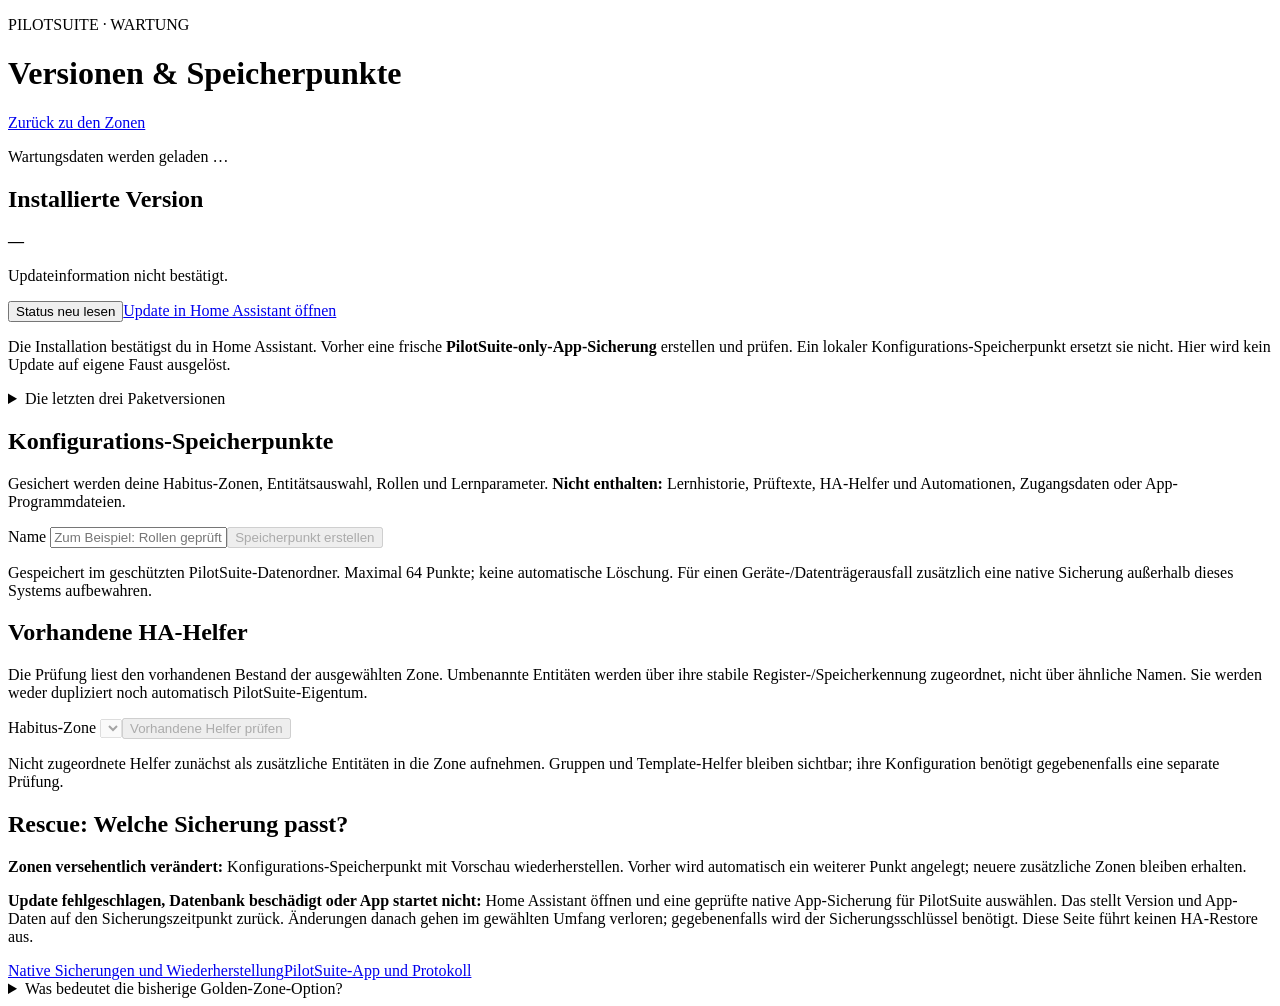
==== pilotsuite/pilotsuite/web/maintenance.html @ 249d1ea3 "feat: Alpha.27 maintenance, guarded configuration savepoints and existing helper inspection" ====
<!doctype html>
<html lang="de">
<head><meta charset="utf-8"><meta name="viewport" content="width=device-width,initial-scale=1"><title>PilotSuite · Versionen und Wiederherstellung</title>
<link rel="stylesheet" href="assets/styles.css"><link rel="stylesheet" href="assets/maintenance.css"></head>
<body><header class="topbar"><div><p class="eyebrow">PILOTSUITE · WARTUNG</p><h1>Versionen &amp; Speicherpunkte</h1></div><a href="./">Zurück zu den Zonen</a></header>
<main>
<p id="maintenance-message" role="status" aria-live="polite">Wartungsdaten werden geladen …</p>
<section id="rescue-warning" class="panel" hidden><h2>Wiederherstellung statt Neustartschleife</h2><p>Die lokale PilotSuite-Datenbank konnte nicht geöffnet werden. Sie wurde nicht ersetzt. Zonenbearbeitung und lokale Rücksetzung sind gesperrt. Nutze eine geprüfte native Sicherung und wähle ausschließlich die PilotSuite-App samt Daten – keinen vollständigen Home-Assistant-Restore.</p></section>
<section class="panel"><h2>Installierte Version</h2><strong id="maintenance-version">—</strong><p id="update-message">Updateinformation nicht bestätigt.</p>
<div class="selection-tools"><button type="button" id="maintenance-refresh">Status neu lesen</button><a id="native-install" class="button-link" target="_top" href="/hassio/addon/0d79c5e8_pilotsuite/info">Update in Home Assistant öffnen</a></div>
<p>Die Installation bestätigst du in Home Assistant. Vorher eine frische <strong>PilotSuite-only-App-Sicherung</strong> erstellen und prüfen. Ein lokaler Konfigurations-Speicherpunkt ersetzt sie nicht. Hier wird kein Update auf eigene Faust ausgelöst.</p>
<details><summary>Die letzten drei Paketversionen</summary><div id="release-history"></div><p>Mitgelieferte Versionshinweise, keine behauptete Installationshistorie und keine Auswahl für ein Downgrade.</p></details></section>
<section class="panel"><h2>Konfigurations-Speicherpunkte</h2><p>Gesichert werden deine Habitus-Zonen, Entitätsauswahl, Rollen und Lernparameter. <strong>Nicht enthalten:</strong> Lernhistorie, Prüftexte, HA-Helfer und Automationen, Zugangsdaten oder App-Programmdateien.</p>
<form id="savepoint-form"><label>Name <input id="savepoint-label" maxlength="100" required placeholder="Zum Beispiel: Rollen geprüft"></label><button id="savepoint-create" type="submit" disabled>Speicherpunkt erstellen</button></form>
<p>Gespeichert im geschützten PilotSuite-Datenordner. Maximal 64 Punkte; keine automatische Löschung. Für einen Geräte-/Datenträgerausfall zusätzlich eine native Sicherung außerhalb dieses Systems aufbewahren.</p>
<div id="savepoints"></div></section>
<section id="restore-review" class="panel" hidden tabindex="-1"><h2>Wiederherstellung prüfen</h2><ul id="restore-consequences"></ul><div id="restore-zones"></div>
<label><input type="checkbox" id="restore-confirm"> Ich möchte diese PilotSuite-Konfiguration zurücksetzen. Betroffene Zonen werden pausiert; Lernen muss ich neu freigeben.</label>
<div class="selection-tools"><button type="button" id="restore-apply" disabled>Bestätigt wiederherstellen</button><button type="button" id="restore-cancel">Abbrechen</button></div></section>
<section class="panel"><h2>Vorhandene HA-Helfer</h2><p>Die Prüfung liest den vorhandenen Bestand der ausgewählten Zone. Umbenannte Entitäten werden über ihre stabile Register-/Speicherkennung zugeordnet, nicht über ähnliche Namen. Sie werden weder dupliziert noch automatisch PilotSuite-Eigentum.</p>
<div class="selection-tools"><label>Habitus-Zone <select id="helper-zone" disabled></select></label><button type="button" id="helper-inspect" disabled>Vorhandene Helfer prüfen</button></div><p id="helper-message" role="status"></p><div id="helper-results"></div>
<p>Nicht zugeordnete Helfer zunächst als zusätzliche Entitäten in die Zone aufnehmen. Gruppen und Template-Helfer bleiben sichtbar; ihre Konfiguration benötigt gegebenenfalls eine separate Prüfung.</p></section>
<section class="panel"><h2>Rescue: Welche Sicherung passt?</h2><p><strong>Zonen versehentlich verändert:</strong> Konfigurations-Speicherpunkt mit Vorschau wiederherstellen. Vorher wird automatisch ein weiterer Punkt angelegt; neuere zusätzliche Zonen bleiben erhalten.</p>
<p><strong>Update fehlgeschlagen, Datenbank beschädigt oder App startet nicht:</strong> Home Assistant öffnen und eine geprüfte native App-Sicherung für PilotSuite auswählen. Das stellt Version und App-Daten auf den Sicherungszeitpunkt zurück. Änderungen danach gehen im gewählten Umfang verloren; gegebenenfalls wird der Sicherungsschlüssel benötigt. Diese Seite führt keinen HA-Restore aus.</p>
<div class="selection-tools"><a target="_top" href="/config/backup/overview">Native Sicherungen und Wiederherstellung</a><a target="_top" href="/hassio/addon/0d79c5e8_pilotsuite/info">PilotSuite-App und Protokoll</a></div>
<details><summary>Was bedeutet die bisherige Golden-Zone-Option?</summary><p><code>golden_zone_area_ids</code> enthält nur Startbereiche für die allererste Einrichtung. Nach der Initialisierung ändert diese Option keine Habitus-Zone. Bestehende Zonen und zusätzliche Entitäten verwaltest du unter „Zonen“. Der historische Optionsschlüssel bleibt kompatibel.</p></details></section>
</main><script src="assets/maintenance.js" defer></script></body></html>
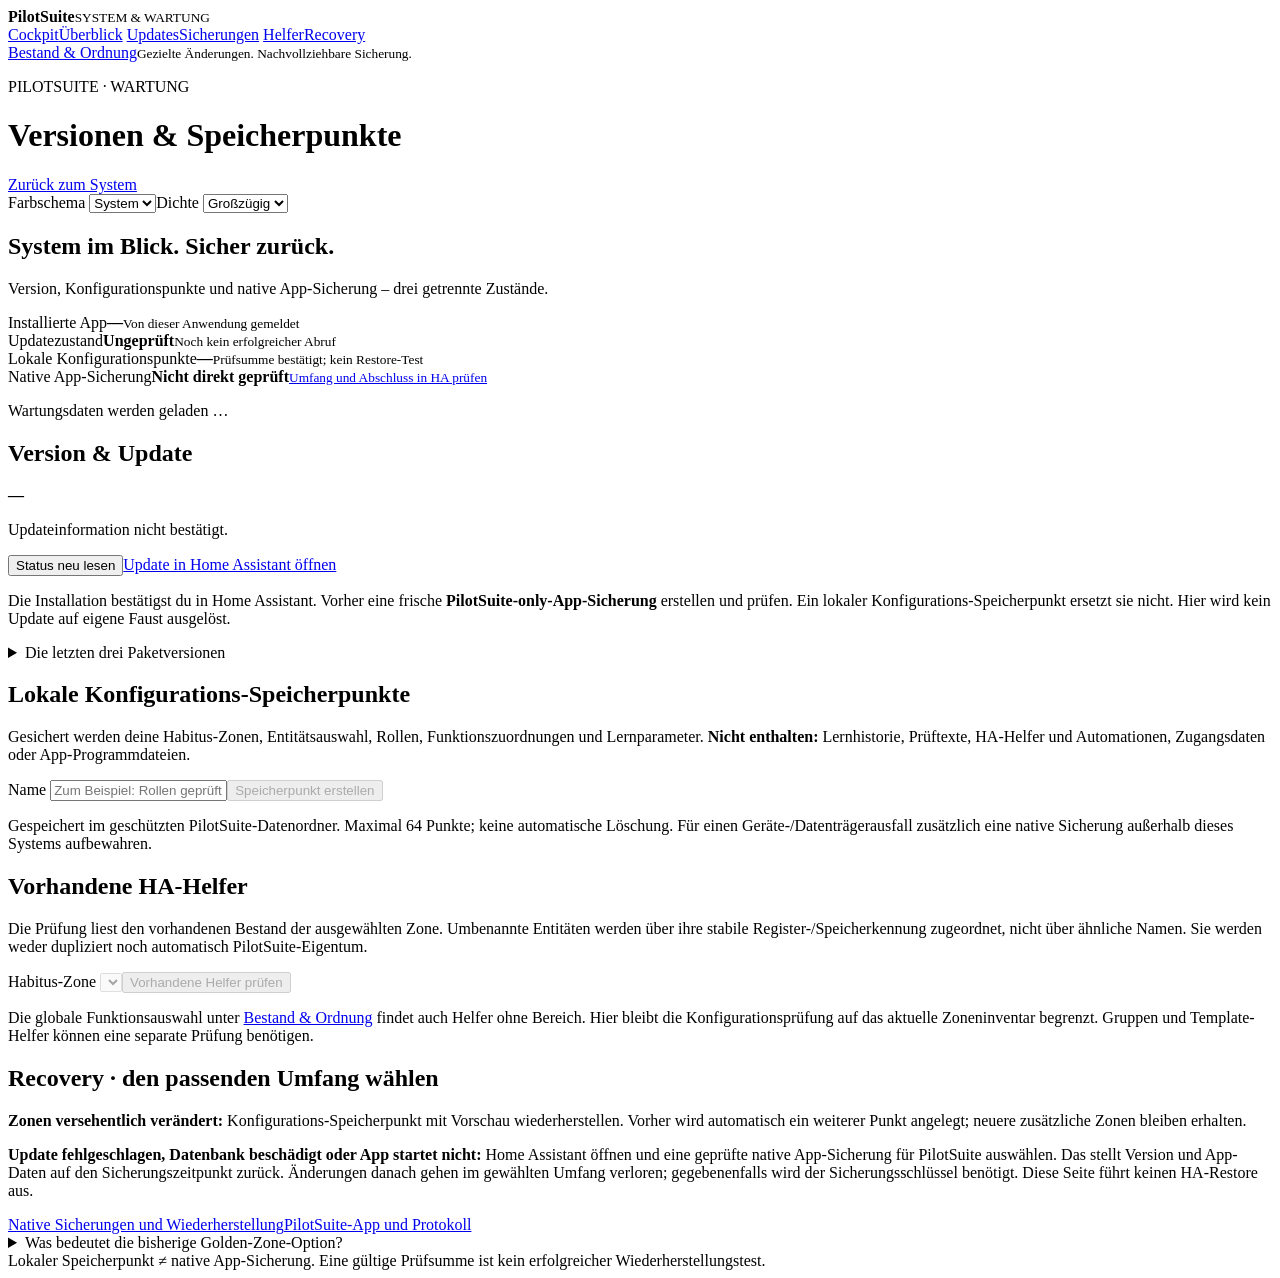
==== commit 2ff09a27: "fix: consolidate Alpha.32 inventory workflow and modern maintenance Continue PR69 without replacing " ====
--- a/pilotsuite/pilotsuite/web/maintenance.html
+++ b/pilotsuite/pilotsuite/web/maintenance.html
@@ -1,27 +1,44 @@
 <!doctype html>
 <html lang="de">
 <head><meta charset="utf-8"><meta name="viewport" content="width=device-width,initial-scale=1"><title>PilotSuite · Versionen und Wiederherstellung</title>
-<link rel="stylesheet" href="assets/styles.css"><link rel="stylesheet" href="assets/maintenance.css"></head>
-<body><header class="topbar"><div><p class="eyebrow">PILOTSUITE · WARTUNG</p><h1>Versionen &amp; Speicherpunkte</h1></div><a href="./">Zurück zu den Zonen</a></header>
+<link rel="stylesheet" href="assets/styles.css"><link rel="stylesheet" href="assets/workspace.css"><link rel="stylesheet" href="assets/maintenance.css"></head>
+<body class="ps-workspace-ready ps-maintenance">
+<aside class="ps-sidebar" aria-label="PilotSuite Wartung">
+  <div class="ps-brand"><strong>PilotSuite</strong><small>SYSTEM &amp; WARTUNG</small></div>
+  <nav class="ps-nav" aria-label="Wartungsbereiche">
+    <a href="./#ps-cockpit">Cockpit</a><a href="#maintenance-overview">Überblick</a>
+    <a href="#maintenance-updates">Updates</a><a href="#maintenance-backups">Sicherungen</a>
+    <a href="#maintenance-helpers">Helfer</a><a href="#maintenance-recovery">Recovery</a>
+  </nav>
+  <div class="ps-sidebar-foot"><a href="./#ps-config">Bestand &amp; Ordnung</a><small>Gezielte Änderungen. Nachvollziehbare Sicherung.</small></div>
+</aside><header class="topbar"><div><p class="eyebrow">PILOTSUITE · WARTUNG</p><h1>Versionen &amp; Speicherpunkte</h1></div><a href="./#ps-system">Zurück zum System</a>
+<div class="selection-tools ps-appearance-controls"><label>Farbschema <select id="maintenance-theme"><option value="auto">System</option><option value="light">Hell</option><option value="dark">Dunkel</option></select></label><label>Dichte <select id="maintenance-density"><option value="comfortable">Großzügig</option><option value="compact">Kompakt</option></select></label></div></header>
 <main>
+<div class="ps-page-heading" id="maintenance-overview"><h2>System im Blick. Sicher zurück.</h2><p class="ps-muted">Version, Konfigurationspunkte und native App-Sicherung – drei getrennte Zustände.</p></div>
+<div class="ps-kpis" aria-label="Wartungsübersicht">
+<article class="ps-kpi"><span>Installierte App</span><strong id="maintenance-version-card">—</strong><small>Von dieser Anwendung gemeldet</small></article>
+<article class="ps-kpi"><span>Updatezustand</span><strong id="maintenance-update-card">Ungeprüft</strong><small id="maintenance-read-at">Noch kein erfolgreicher Abruf</small></article>
+<article class="ps-kpi"><span>Lokale Konfigurationspunkte</span><strong id="maintenance-point-count">—</strong><small>Prüfsumme bestätigt; kein Restore-Test</small></article>
+<article class="ps-kpi"><span>Native App-Sicherung</span><strong id="maintenance-native-backup-card">Nicht direkt geprüft</strong><small><a href="/config/backup/overview" target="_top">Umfang und Abschluss in HA prüfen</a></small></article>
+</div>
 <p id="maintenance-message" role="status" aria-live="polite">Wartungsdaten werden geladen …</p>
 <section id="rescue-warning" class="panel" hidden><h2>Wiederherstellung statt Neustartschleife</h2><p>Die lokale PilotSuite-Datenbank konnte nicht geöffnet werden. Sie wurde nicht ersetzt. Zonenbearbeitung und lokale Rücksetzung sind gesperrt. Nutze eine geprüfte native Sicherung und wähle ausschließlich die PilotSuite-App samt Daten – keinen vollständigen Home-Assistant-Restore.</p></section>
-<section class="panel"><h2>Installierte Version</h2><strong id="maintenance-version">—</strong><p id="update-message">Updateinformation nicht bestätigt.</p>
+<section class="panel" id="maintenance-updates"><h2>Version &amp; Update</h2><strong id="maintenance-version">—</strong><p id="update-message">Updateinformation nicht bestätigt.</p>
 <div class="selection-tools"><button type="button" id="maintenance-refresh">Status neu lesen</button><a id="native-install" class="button-link" target="_top" href="/hassio/addon/0d79c5e8_pilotsuite/info">Update in Home Assistant öffnen</a></div>
 <p>Die Installation bestätigst du in Home Assistant. Vorher eine frische <strong>PilotSuite-only-App-Sicherung</strong> erstellen und prüfen. Ein lokaler Konfigurations-Speicherpunkt ersetzt sie nicht. Hier wird kein Update auf eigene Faust ausgelöst.</p>
 <details><summary>Die letzten drei Paketversionen</summary><div id="release-history"></div><p>Mitgelieferte Versionshinweise, keine behauptete Installationshistorie und keine Auswahl für ein Downgrade.</p></details></section>
-<section class="panel"><h2>Konfigurations-Speicherpunkte</h2><p>Gesichert werden deine Habitus-Zonen, Entitätsauswahl, Rollen und Lernparameter. <strong>Nicht enthalten:</strong> Lernhistorie, Prüftexte, HA-Helfer und Automationen, Zugangsdaten oder App-Programmdateien.</p>
+<section class="panel" id="maintenance-backups"><h2>Lokale Konfigurations-Speicherpunkte</h2><p>Gesichert werden deine Habitus-Zonen, Entitätsauswahl, Rollen, Funktionszuordnungen und Lernparameter. <strong>Nicht enthalten:</strong> Lernhistorie, Prüftexte, HA-Helfer und Automationen, Zugangsdaten oder App-Programmdateien.</p>
 <form id="savepoint-form"><label>Name <input id="savepoint-label" maxlength="100" required placeholder="Zum Beispiel: Rollen geprüft"></label><button id="savepoint-create" type="submit" disabled>Speicherpunkt erstellen</button></form>
 <p>Gespeichert im geschützten PilotSuite-Datenordner. Maximal 64 Punkte; keine automatische Löschung. Für einen Geräte-/Datenträgerausfall zusätzlich eine native Sicherung außerhalb dieses Systems aufbewahren.</p>
 <div id="savepoints"></div></section>
 <section id="restore-review" class="panel" hidden tabindex="-1"><h2>Wiederherstellung prüfen</h2><ul id="restore-consequences"></ul><div id="restore-zones"></div>
 <label><input type="checkbox" id="restore-confirm"> Ich möchte diese PilotSuite-Konfiguration zurücksetzen. Betroffene Zonen werden pausiert; Lernen muss ich neu freigeben.</label>
 <div class="selection-tools"><button type="button" id="restore-apply" disabled>Bestätigt wiederherstellen</button><button type="button" id="restore-cancel">Abbrechen</button></div></section>
-<section class="panel"><h2>Vorhandene HA-Helfer</h2><p>Die Prüfung liest den vorhandenen Bestand der ausgewählten Zone. Umbenannte Entitäten werden über ihre stabile Register-/Speicherkennung zugeordnet, nicht über ähnliche Namen. Sie werden weder dupliziert noch automatisch PilotSuite-Eigentum.</p>
+<section class="panel" id="maintenance-helpers"><h2>Vorhandene HA-Helfer</h2><p>Die Prüfung liest den vorhandenen Bestand der ausgewählten Zone. Umbenannte Entitäten werden über ihre stabile Register-/Speicherkennung zugeordnet, nicht über ähnliche Namen. Sie werden weder dupliziert noch automatisch PilotSuite-Eigentum.</p>
 <div class="selection-tools"><label>Habitus-Zone <select id="helper-zone" disabled></select></label><button type="button" id="helper-inspect" disabled>Vorhandene Helfer prüfen</button></div><p id="helper-message" role="status"></p><div id="helper-results"></div>
-<p>Nicht zugeordnete Helfer zunächst als zusätzliche Entitäten in die Zone aufnehmen. Gruppen und Template-Helfer bleiben sichtbar; ihre Konfiguration benötigt gegebenenfalls eine separate Prüfung.</p></section>
-<section class="panel"><h2>Rescue: Welche Sicherung passt?</h2><p><strong>Zonen versehentlich verändert:</strong> Konfigurations-Speicherpunkt mit Vorschau wiederherstellen. Vorher wird automatisch ein weiterer Punkt angelegt; neuere zusätzliche Zonen bleiben erhalten.</p>
+<p>Die globale Funktionsauswahl unter <a href="./#ps-config">Bestand &amp; Ordnung</a> findet auch Helfer ohne Bereich. Hier bleibt die Konfigurationsprüfung auf das aktuelle Zoneninventar begrenzt. Gruppen und Template-Helfer können eine separate Prüfung benötigen.</p></section>
+<section class="panel" id="maintenance-recovery"><h2>Recovery · den passenden Umfang wählen</h2><p><strong>Zonen versehentlich verändert:</strong> Konfigurations-Speicherpunkt mit Vorschau wiederherstellen. Vorher wird automatisch ein weiterer Punkt angelegt; neuere zusätzliche Zonen bleiben erhalten.</p>
 <p><strong>Update fehlgeschlagen, Datenbank beschädigt oder App startet nicht:</strong> Home Assistant öffnen und eine geprüfte native App-Sicherung für PilotSuite auswählen. Das stellt Version und App-Daten auf den Sicherungszeitpunkt zurück. Änderungen danach gehen im gewählten Umfang verloren; gegebenenfalls wird der Sicherungsschlüssel benötigt. Diese Seite führt keinen HA-Restore aus.</p>
 <div class="selection-tools"><a target="_top" href="/config/backup/overview">Native Sicherungen und Wiederherstellung</a><a target="_top" href="/hassio/addon/0d79c5e8_pilotsuite/info">PilotSuite-App und Protokoll</a></div>
 <details><summary>Was bedeutet die bisherige Golden-Zone-Option?</summary><p><code>golden_zone_area_ids</code> enthält nur Startbereiche für die allererste Einrichtung. Nach der Initialisierung ändert diese Option keine Habitus-Zone. Bestehende Zonen und zusätzliche Entitäten verwaltest du unter „Zonen“. Der historische Optionsschlüssel bleibt kompatibel.</p></details></section>
-</main><script src="assets/maintenance.js" defer></script></body></html>
+</main><footer>Lokaler Speicherpunkt ≠ native App-Sicherung. Eine gültige Prüfsumme ist kein erfolgreicher Wiederherstellungstest.</footer><script src="assets/workspace-model.js" defer></script><script src="assets/appearance.js" defer></script><script src="assets/maintenance.js" defer></script></body></html>
